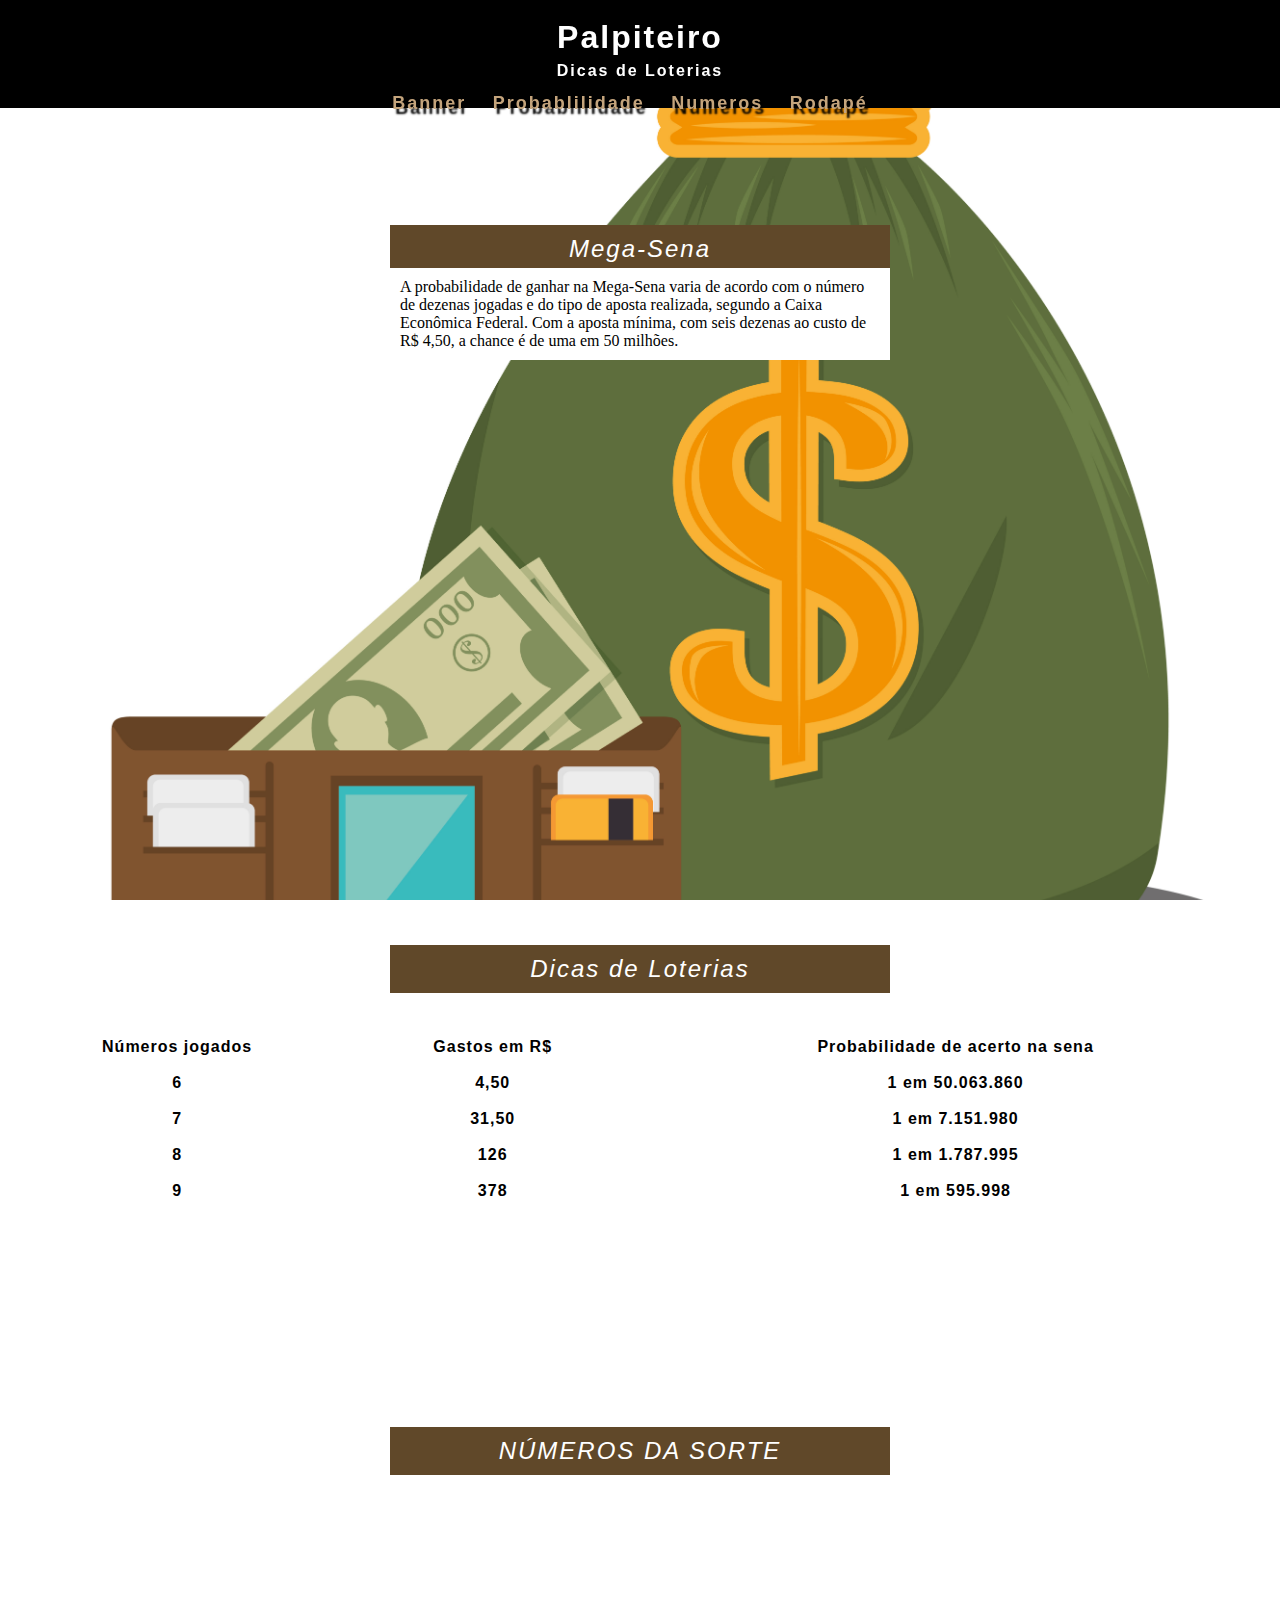
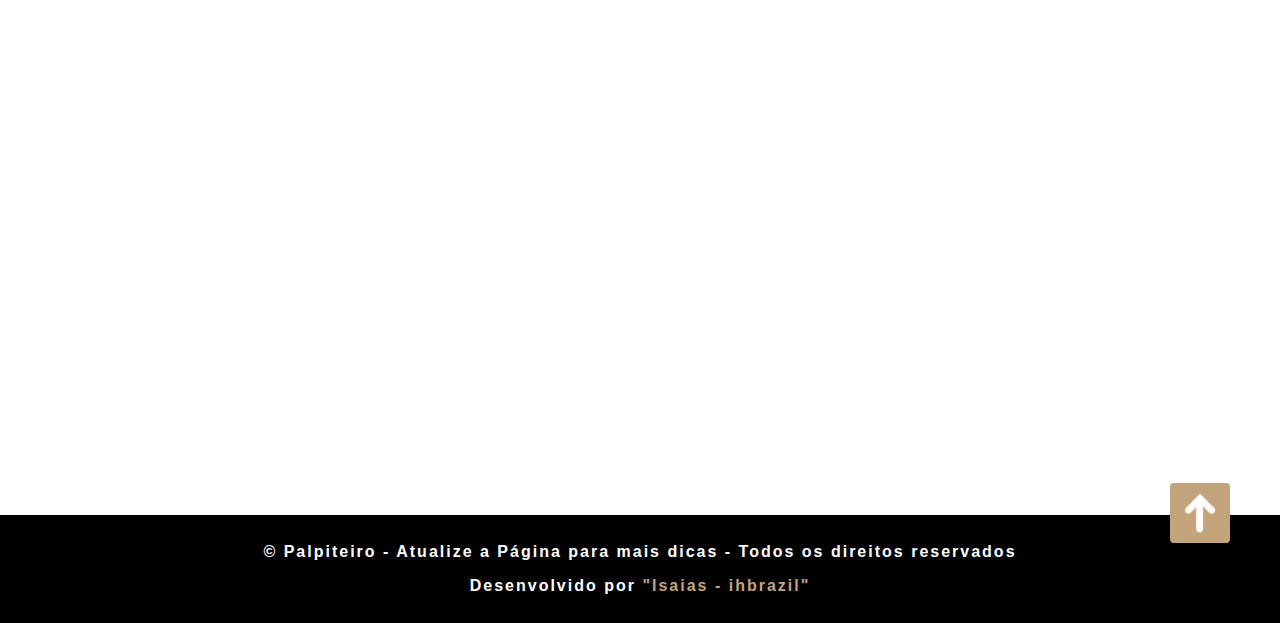
==== index.html @ 0f7652cf "Atualizar IE" ====
<!DOCTYPE html>
<html lang="pt-br">
<head>
    <meta charset="UTF-8"/>
    <meta http-equiv="X-UA-Compatible" content="IE=edge" />
    <meta name="viewport" content="width=device-width, initial-scale=1.0" />
    <title>Palpiteiro</title>
    <link rel="stylesheet" type="text/css" href="css/estilo.css"/>
    
    <script>
        //alert("Olá, seja bem vindo ao Palpiteiro!");

        function palpite ()
        {
            do {
                var numero_sorteado = Math.floor(Math.random() * 61);
            } while ((numero_sorteado === 0) || (numero_sorteado > 60)); 
            return (numero_sorteado);
        }
    </script>
</head>

<body>
    <div class="topo"> <!-- Rodapé da página -->
        <h1>Palpiteiro</h1>
        <p><span>Dicas de Loterias</span></p>
        <div>
            <a href="#banner">Banner</a>
            <a href="#probabilidade">Probablilidade</a>
            <a href="#numeros">Numeros</a>
            <a href="#rodape">Rodapé</a>
            </div>
        </div>  
    </div>
    <div id="banner" class="container-parallax1">
       <h1>Mega-Sena</h1>
       <p class="container-mega-sena container-mega-sena p">A probabilidade de ganhar na Mega-Sena varia de acordo com o número de dezenas jogadas e do tipo de aposta realizada, segundo a Caixa Econômica Federal. Com a aposta mínima, com seis dezenas ao custo de R$ 4,50, a chance é de uma em 50 milhões.<p>
    </div>

    <div id="probabilidade" class="container-parallax2">
        <h3>Dicas de Loterias</h3>
        <table class="container-texto tabela">
            <thead>
                <tr>
                    <th>Números jogados</th>
                    <th>Gastos em R$</th>
                    <th>Probabilidade de acerto na sena</th>
                </tr>
            </thead>
            <tbody>
                <tr>
                    <td>6</td>
                    <td>4,50</td>
                    <td>1 em 50.063.860</td>
                </tr>
                <tr>
                    <td>7</td>
                    <td>31,50</td>
                    <td>1 em 7.151.980</td>
                </tr>
                <tr>
                    <td>8</td>
                    <td>126</td>
                    <td>1 em 1.787.995</td>
                </tr>
                <tr>
                    <td>9</td>
                    <td>378</td>
                    <td>1 em 595.998</td>
                </tr>
            </tbody>
        </table>
    </div>

       
    <div id="numeros" class="container-parallax3"> <!-- Seção Números - Lista da página -->
    <h2>NÚMEROS DA SORTE</h2>
    <div>
      <ul class="lista-numeros">
        <li>
            <h3>Número 1:</h3>
            <div></div>
            <span class="texto-branco">
                <script>
                   document.write (palpite());
                </script>
            </span>
        </li>
        <li>
            <h3>Número 2:</h3>
            <div></div>
            <span class="texto-branco">
                <script>
                    document.write (palpite());
                </script>
            </span>
        </li>
        <li>
            <h3>Número 3:</h3>
            <div></div>
            <span class="texto-branco">
                <script>
                    document.write (palpite());
                </script>
            </span>
        </li>
        <li>
            <h3>Número 4:</h3>
            <div></div>
            <span class="texto-branco">
                <script>
                    document.write (palpite());
                </script>
            </span>
        </li>
        <li>
            <h3>Número 5:</h3>
            <div></div>
                <span class="texto-branco">
                <script>
                    document.write (palpite());
                </script>
            </span>
        </li>
        <li>
            <h3>Número 6:</h3>
            <div></div>
            <span class="texto-branco">
                <script>
                    document.write (palpite());
                </script>
            </span>
        </li>
        <li>
            <h3>Número 7:</h3>
            <div></div>
            <span class="texto-branco">
                <script>
                    document.write (palpite());
                </script>
            </span>
        </li>
        <li>
            <h3>Número 8:</h3>
            <div></div>
            <span class="texto-branco">
                <script>
                    document.write (palpite());
                </script>
            </span>
        </li>
        <li>
            <h3>Número 9:</h3>
            <div></div>
            <span class="texto-branco">
                <script>
                    document.write (palpite());
                </script>
            </span>
        </li>
      </ul>
    </div>
  </div>

      
  
  <div id="rodape" class="container-rodape"> <!-- Rodapé da página -->
    <p>&copy; Palpiteiro - Atualize a Página para mais dicas - Todos os direitos reservados</p>
    <p>Desenvolvido por <span>"Isaias - ihbrazil"</span></p>
    <a href="#banner"></a>
  </div>    
</body>
</html>
---- css/estilo.css ----
/* Efeitos Globais */
 * {
    margin: 0;
    padding: 0;
    box-sizing: border-box;
}

.container-parallax1,
.container-parallax2,
.container-parallax3 {
    position: relative;
    background-position: center;
    background-size: cover;
    background-attachment: fixed;
}

/* Topo da página */
.topo {
    width: 100%;
    position: fixed;
   /* background-color: #604829;*/
    z-index: 1;

    padding: 20px 0;
    line-height: 34px;
    letter-spacing: 2px;
    font-weight: 600;
    font-family: "Lato", sans-serif;
    text-align: center;
    background-color: #000000;
    color: #fff;
}

.topo div {
    position: absolute;
    top: 80%;
    left: 50px;
    right: 50px;
}

.topo div a {
    margin-right: 20px;
    font-size: 18px;
    font-family: "Oswald", sans-serif;
    font-weight: 700;
    text-decoration: none;
    text-shadow: 3px 5px 2px #000000;
    letter-spacing: 2px;
    color: #c4a47c;
}

/* Container Parallax
/* Container Parallax 1 */
.container-parallax1 {
    background-image: url("../assets/Saco_de_Dinheiro.jpg");
    height: 100vh;
}

/* Container Parallax 2 */
.container-parallax2 {
    background-image: url("../assets/bolas-de-loteria.webp");
    height: 50vh;
}

/* Container Parallax 3 */
.container-parallax3 {
    height: 85vh;
    background-image: url("../assets/fundo-de-trevos.jpg");
}


.container-parallax1 h1,
.container-parallax2 h3,
.container-parallax3 h2 {
    width: 500px;
    padding: 10px;

    position: relative;
    top: 45%;
    right: 0;
    left: 0;
    margin: auto;

    font-size: 24px;
    font-weight: 400;
    font-style: italic;
    font-family: "Fraunces", sans-serif;
    text-align: center;

    letter-spacing: 2px;
    background-color: #604829;
    color: #fff;
}

.container-parallax1 h1 {
    top: 25%;
} 

.container-parallax2 h3,
.container-parallax3 h2 {
    top: 10%;
}

.container-mega-sena {
    width: 500px;
    padding: 10px;
    position: absolute;
    bottom: 60%;
    right: 0;
    left: 0;
    margin: auto;
    background-color: #fff;
}

.container-mega-sena p {
    color: #fff;
    font-family: "Oswald", sans-serif;
    line-height: 36px;
    text-shadow: 0px 6px 8px #000000;
    text-align: center;
}

/* Efeitos aplicados a classe container-texto */

.container-texto {
    top: 60%;
    padding: 80px 0px;
    font-size: 16px;
    font-weight: 400;
    line-height: 34px;
    letter-spacing: 1px;
    text-align: center;
    color: #666;
}

.lista-numeros { /* tag <ul> */
    max-width: 768px;
    position: absolute;
    margin: 0 auto;
    bottom: 40%;
    right: 0;
    left: 0;
    font-family: "Oswald", sans-serif;
    list-style: none;
}

.lista-numeros li { /* tag <li> */
    position: relative;
}

.lista-numeros li h3 { /* subtitulo = <h3> */
    margin-bottom: 5px;
    color: #fff;
}

.lista-numeros li div { /* tarja = <div> */
    width: 70%;
    height: 1px;
    position: absolute;
    margin: 0 auto;
    top: 50%;
    right: 0;
    left: 0;
    background-color: #fff;
}

.lista-numeros li p,
.texto-branco { /* paragrafo + span*/
    position: absolute;
    top: 0;
    right: 80px;
    font-weight: 700;
    font-family: "Oswald", sans-serif;
}

.tabela {
    width: 100%;
    font-family: "Fraunces", sans-serif;
    font-weight: bold;
    color: #000000;
}

.texto-branco {
    color: #fff;
}
/*
.lista-numeros li p {
    color: #ACACAC;
}8?

/* Rodapé */
.container-rodape {
    position: relative;
    padding: 20px 0;
    line-height: 34px;
    letter-spacing: 2px;
    font-weight: 600;
    font-family: "Lato", sans-serif;
    text-align: center;
    background-color: #000000;
    color: #fff;
}

.container-rodape span {
    color: #c4a47c;
}

.container-rodape a {
    display: inline-block;
    width: 60px;
    height: 60px;
    position: absolute;
    bottom: 80px;
    right: 50px;

    background-image: url("../assets/seta-para-cima.png");
    background-position: center;
    background-size: cover;
    background-color: #c4a47c;
    border-radius: 4px;
}
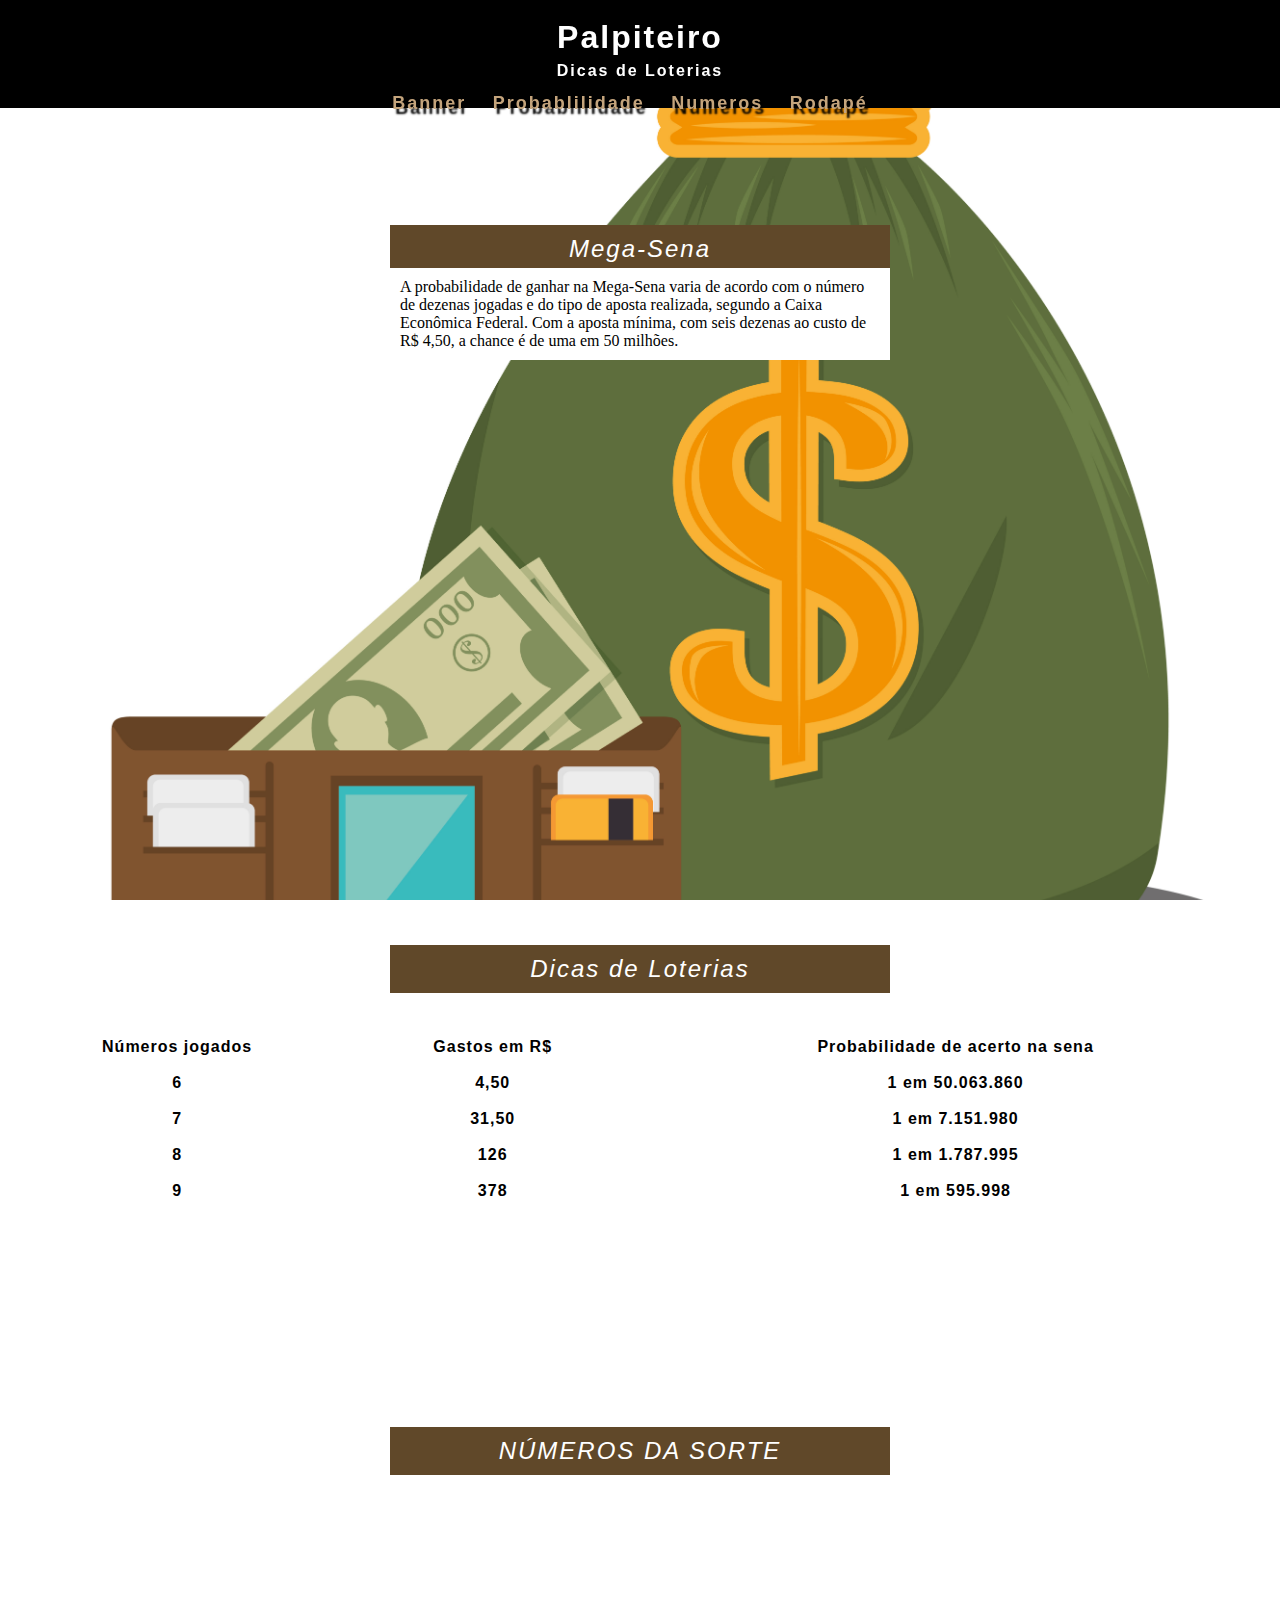
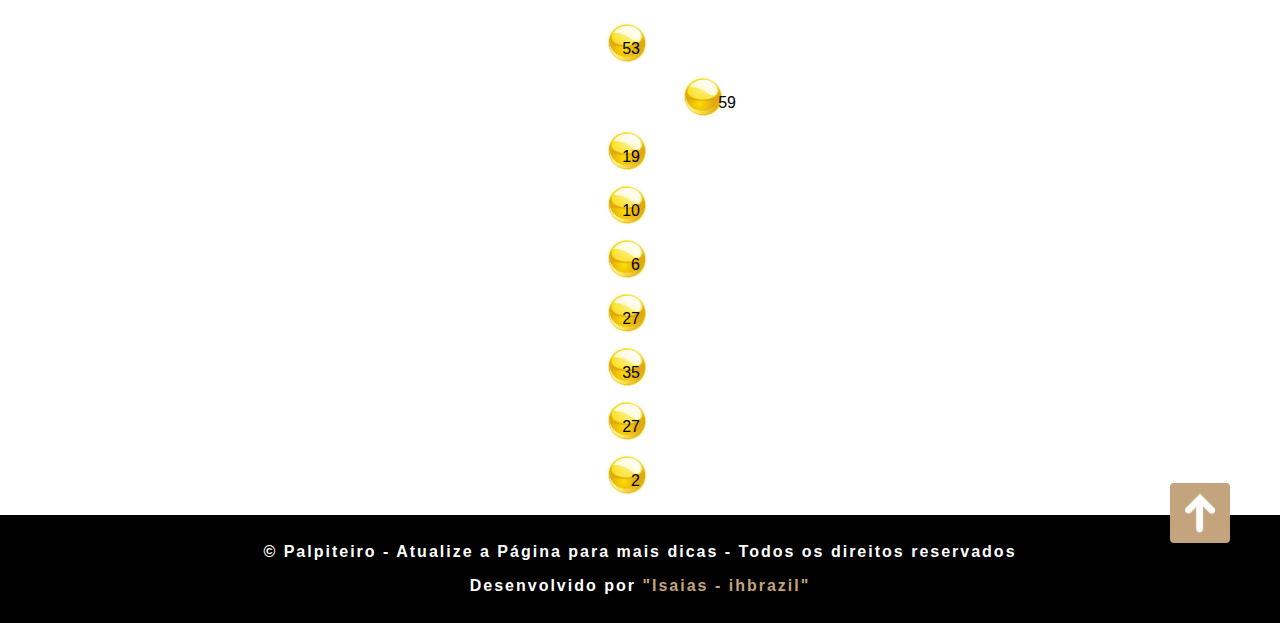
==== commit 91c6ff00: "dezenas-atualizacao" ====
--- a/index.html
+++ b/index.html
@@ -6,18 +6,6 @@
     <meta name="viewport" content="width=device-width, initial-scale=1.0" />
     <title>Palpiteiro</title>
     <link rel="stylesheet" type="text/css" href="css/estilo.css"/>
-    
-    <script>
-        //alert("Olá, seja bem vindo ao Palpiteiro!");
-
-        function palpite ()
-        {
-            do {
-                var numero_sorteado = Math.floor(Math.random() * 61);
-            } while ((numero_sorteado === 0) || (numero_sorteado > 60)); 
-            return (numero_sorteado);
-        }
-    </script>
 </head>
 
 <body>
@@ -76,83 +64,77 @@
     <div id="numeros" class="container-parallax3"> <!-- Seção Números - Lista da página -->
     <h2>NÚMEROS DA SORTE</h2>
     <div>
+        <script src="./javascript/palpiteiro.js"></script>
       <ul class="lista-numeros">
+        <img class="bola" src="./assets/images.jpeg">
         <li>
-            <h3>Número 1:</h3>
-            <div></div>
-            <span class="texto-branco">
-                <script>
-                   document.write (palpite());
-                </script>
-            </span>
-        </li>
-        <li>
-            <h3>Número 2:</h3>
-            <div></div>
-            <span class="texto-branco">
+            
+            <span class="dezenas">
                 <script>
                     document.write (palpite());
                 </script>
             </span>
         </li>
+        <img class="bola_2" src="./assets/images.jpeg">
         <li>
-            <h3>Número 3:</h3>
-            <div></div>
-            <span class="texto-branco">
+           
+            <span class="dezenas_2">
                 <script>
                     document.write (palpite());
                 </script>
             </span>
         </li>
+        <img class="bola" src="./assets/images.jpeg">
         <li>
-            <h3>Número 4:</h3>
-            <div></div>
-            <span class="texto-branco">
+            <span class="dezenas">
                 <script>
                     document.write (palpite());
                 </script>
             </span>
         </li>
+        <img class="bola" src="./assets/images.jpeg">
         <li>
-            <h3>Número 5:</h3>
-            <div></div>
-                <span class="texto-branco">
+           <span class="dezenas">
                 <script>
                     document.write (palpite());
                 </script>
             </span>
         </li>
+        <img class="bola" src="./assets/images.jpeg">
         <li>
-            <h3>Número 6:</h3>
-            <div></div>
-            <span class="texto-branco">
+            <span class="dezenas">
                 <script>
                     document.write (palpite());
                 </script>
             </span>
         </li>
+        <img class="bola" src="./assets/images.jpeg">
         <li>
-            <h3>Número 7:</h3>
-            <div></div>
-            <span class="texto-branco">
+            <span class="dezenas">
                 <script>
                     document.write (palpite());
                 </script>
             </span>
         </li>
+        <img class="bola" src="./assets/images.jpeg">
         <li>
-            <h3>Número 8:</h3>
-            <div></div>
-            <span class="texto-branco">
+            <span class="dezenas">
                 <script>
                     document.write (palpite());
                 </script>
             </span>
         </li>
+        <img class="bola" src="./assets/images.jpeg">
         <li>
-            <h3>Número 9:</h3>
-            <div></div>
-            <span class="texto-branco">
+            <span class="dezenas">
+                <script>
+                    document.write (palpite());
+                </script>
+            </span>
+        </li>
+        <img class="bola" src="./assets/images.jpeg">
+        <li>
+            <span class="dezenas">
                 <script>
                     document.write (palpite());
                 </script>
--- a/css/estilo.css
+++ b/css/estilo.css
@@ -137,7 +137,7 @@
     max-width: 768px;
     position: absolute;
     margin: 0 auto;
-    bottom: 40%;
+    bottom: 5%;
     right: 0;
     left: 0;
     font-family: "Oswald", sans-serif;
@@ -168,7 +168,6 @@
 .texto-branco { /* paragrafo + span*/
     position: absolute;
     top: 0;
-    right: 80px;
     font-weight: 700;
     font-family: "Oswald", sans-serif;
 }
@@ -180,13 +179,37 @@
     color: #000000;
 }
 
-.texto-branco {
-    color: #fff;
-}
-/*
-.lista-numeros li p {
-    color: #ACACAC;
-}8?
+.bola {
+    width: 50px;
+    height: 50px;
+    position: relative;
+    margin: 0 auto;
+    top: 3vh;
+    right: -45%;
+}
+
+.bola_2 {
+    width: 50px;
+    height: 50px;
+    position: relative;
+    margin: 0 auto;
+    top: 3vh;
+    right: -55%;
+}
+
+.dezenas {
+    position: absolute;
+    color: #000000;
+    top: -0.5vh;
+    right: 50%;
+}
+
+.dezenas_2 {
+    position: absolute;
+    color: #000000;
+    top: -0.5vh;
+    right: 32vh;
+}
 
 /* Rodapé */
 .container-rodape {
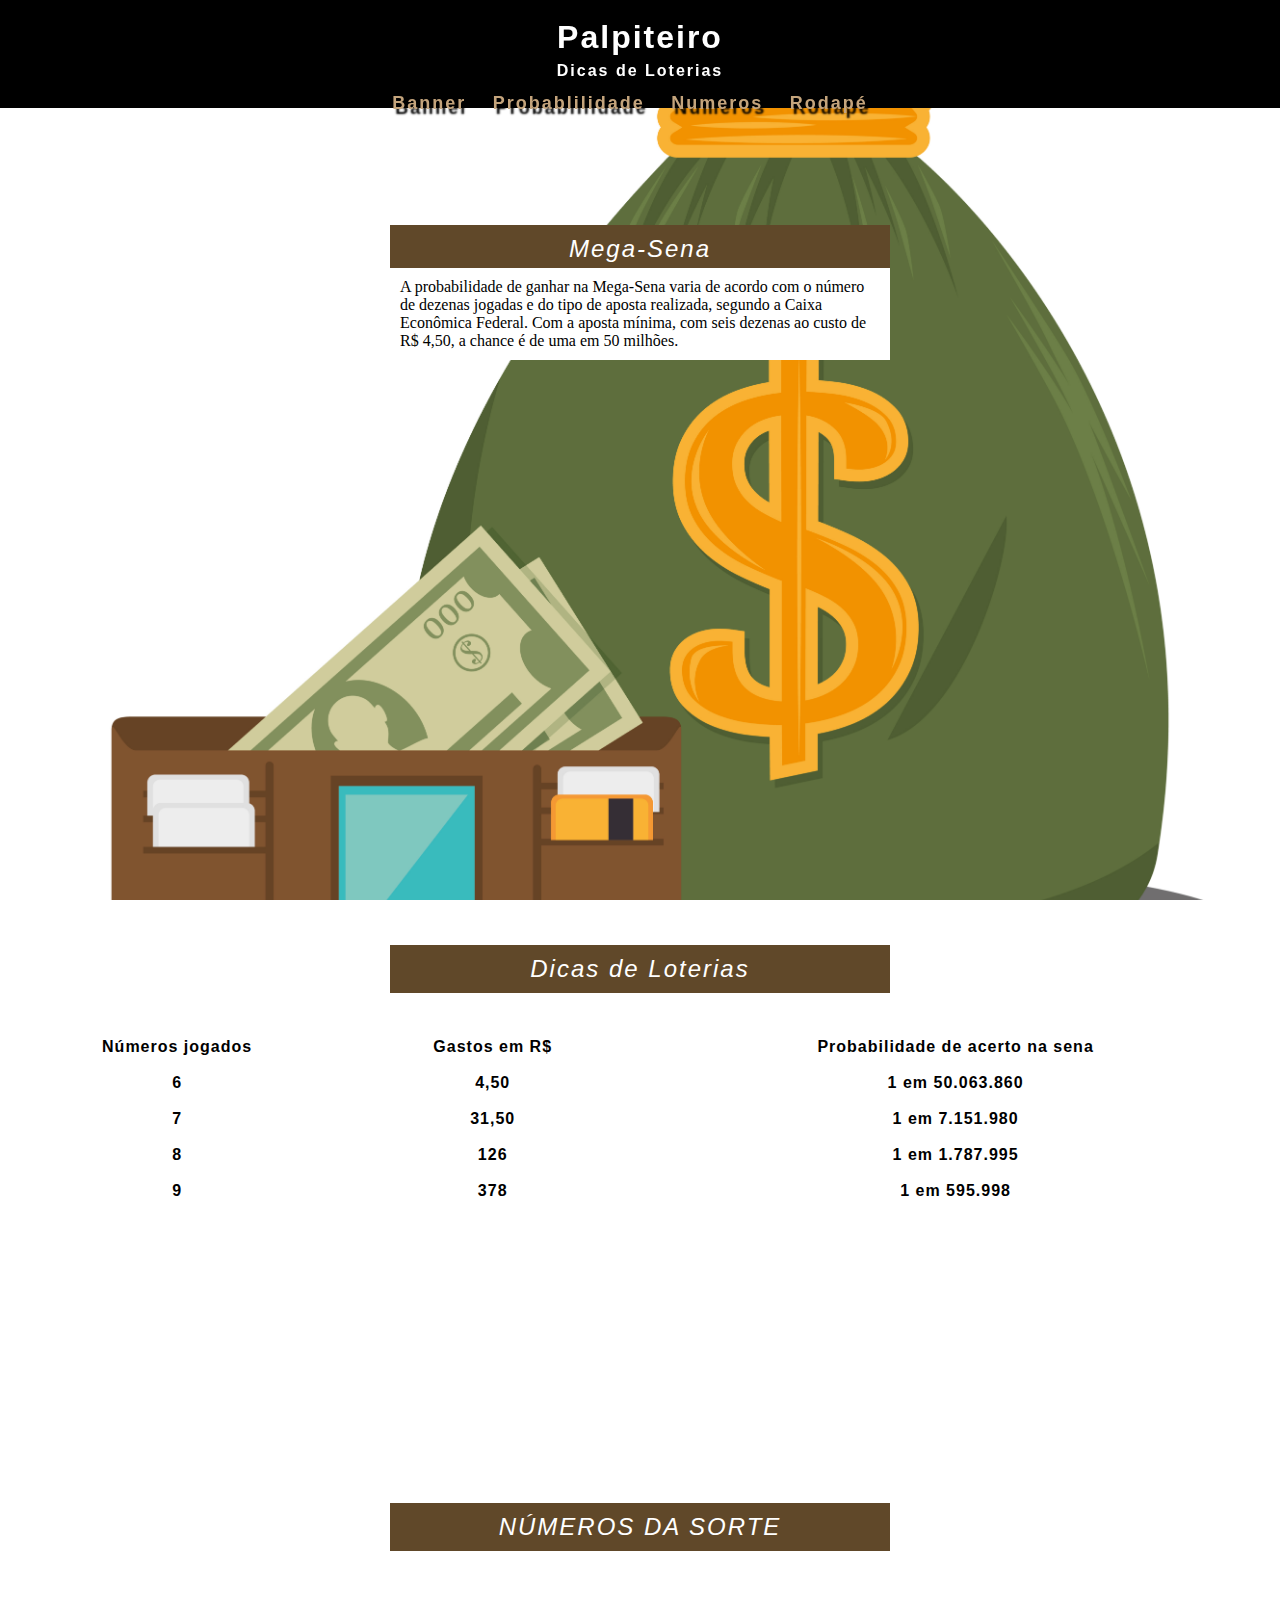
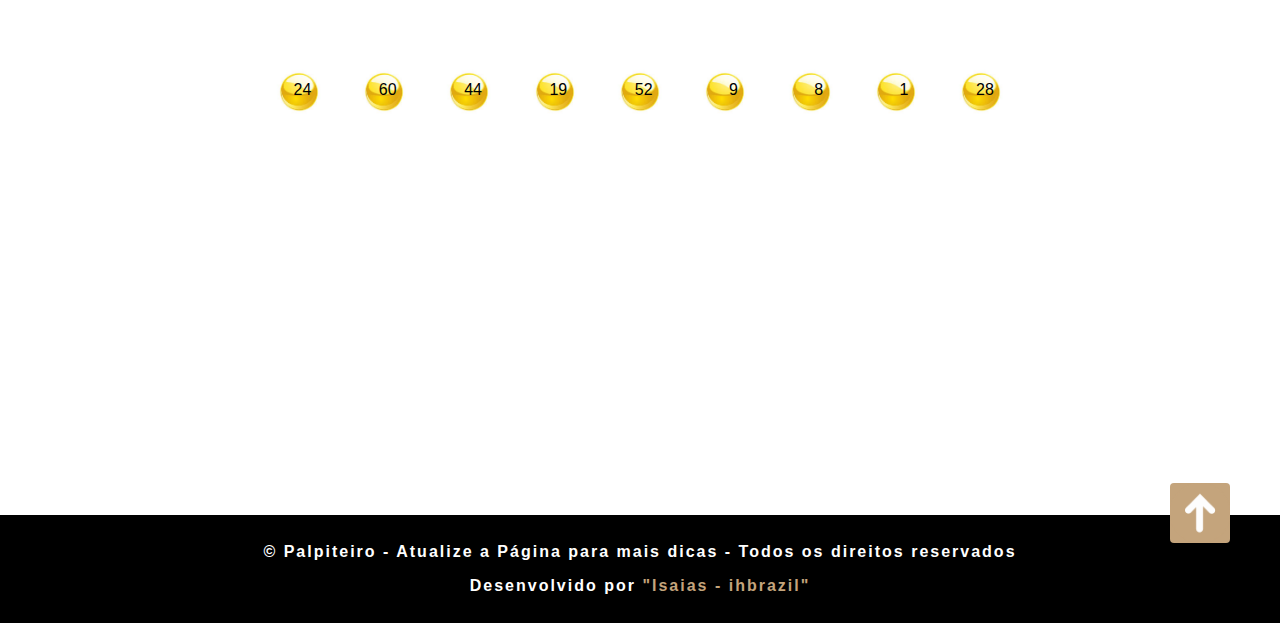
==== commit 402511e1: "display-lex-numeros" ====
--- a/index.html
+++ b/index.html
@@ -65,20 +65,18 @@
     <h2>NÚMEROS DA SORTE</h2>
     <div>
         <script src="./javascript/palpiteiro.js"></script>
-      <ul class="lista-numeros">
+        <ul class="lista-numeros">
         <img class="bola" src="./assets/images.jpeg">
         <li>
-            
             <span class="dezenas">
                 <script>
                     document.write (palpite());
                 </script>
             </span>
         </li>
-        <img class="bola_2" src="./assets/images.jpeg">
+        <img class="bola" src="./assets/images.jpeg">
         <li>
-           
-            <span class="dezenas_2">
+            <span class="dezenas">
                 <script>
                     document.write (palpite());
                 </script>
--- a/css/estilo.css
+++ b/css/estilo.css
@@ -96,8 +96,11 @@
     top: 25%;
 } 
 
-.container-parallax2 h3,
 .container-parallax3 h2 {
+    top: 20%;
+}
+
+.container-parallax2 h3 {
     top: 10%;
 }
 
@@ -142,6 +145,7 @@
     left: 0;
     font-family: "Oswald", sans-serif;
     list-style: none;
+    display: flex;
 }
 
 .lista-numeros li { /* tag <li> */
@@ -184,31 +188,15 @@
     height: 50px;
     position: relative;
     margin: 0 auto;
-    top: 3vh;
-    right: -45%;
-}
-
-.bola_2 {
-    width: 50px;
-    height: 50px;
-    position: relative;
-    margin: 0 auto;
-    top: 3vh;
-    right: -55%;
+    bottom: 40vh;
+    left: 0%;
 }
 
 .dezenas {
     position: absolute;
     color: #000000;
-    top: -0.5vh;
-    right: 50%;
-}
-
-.dezenas_2 {
-    position: absolute;
-    color: #000000;
-    top: -0.5vh;
-    right: 32vh;
+    bottom: 42vh;
+    right: 30px;
 }
 
 /* Rodapé */
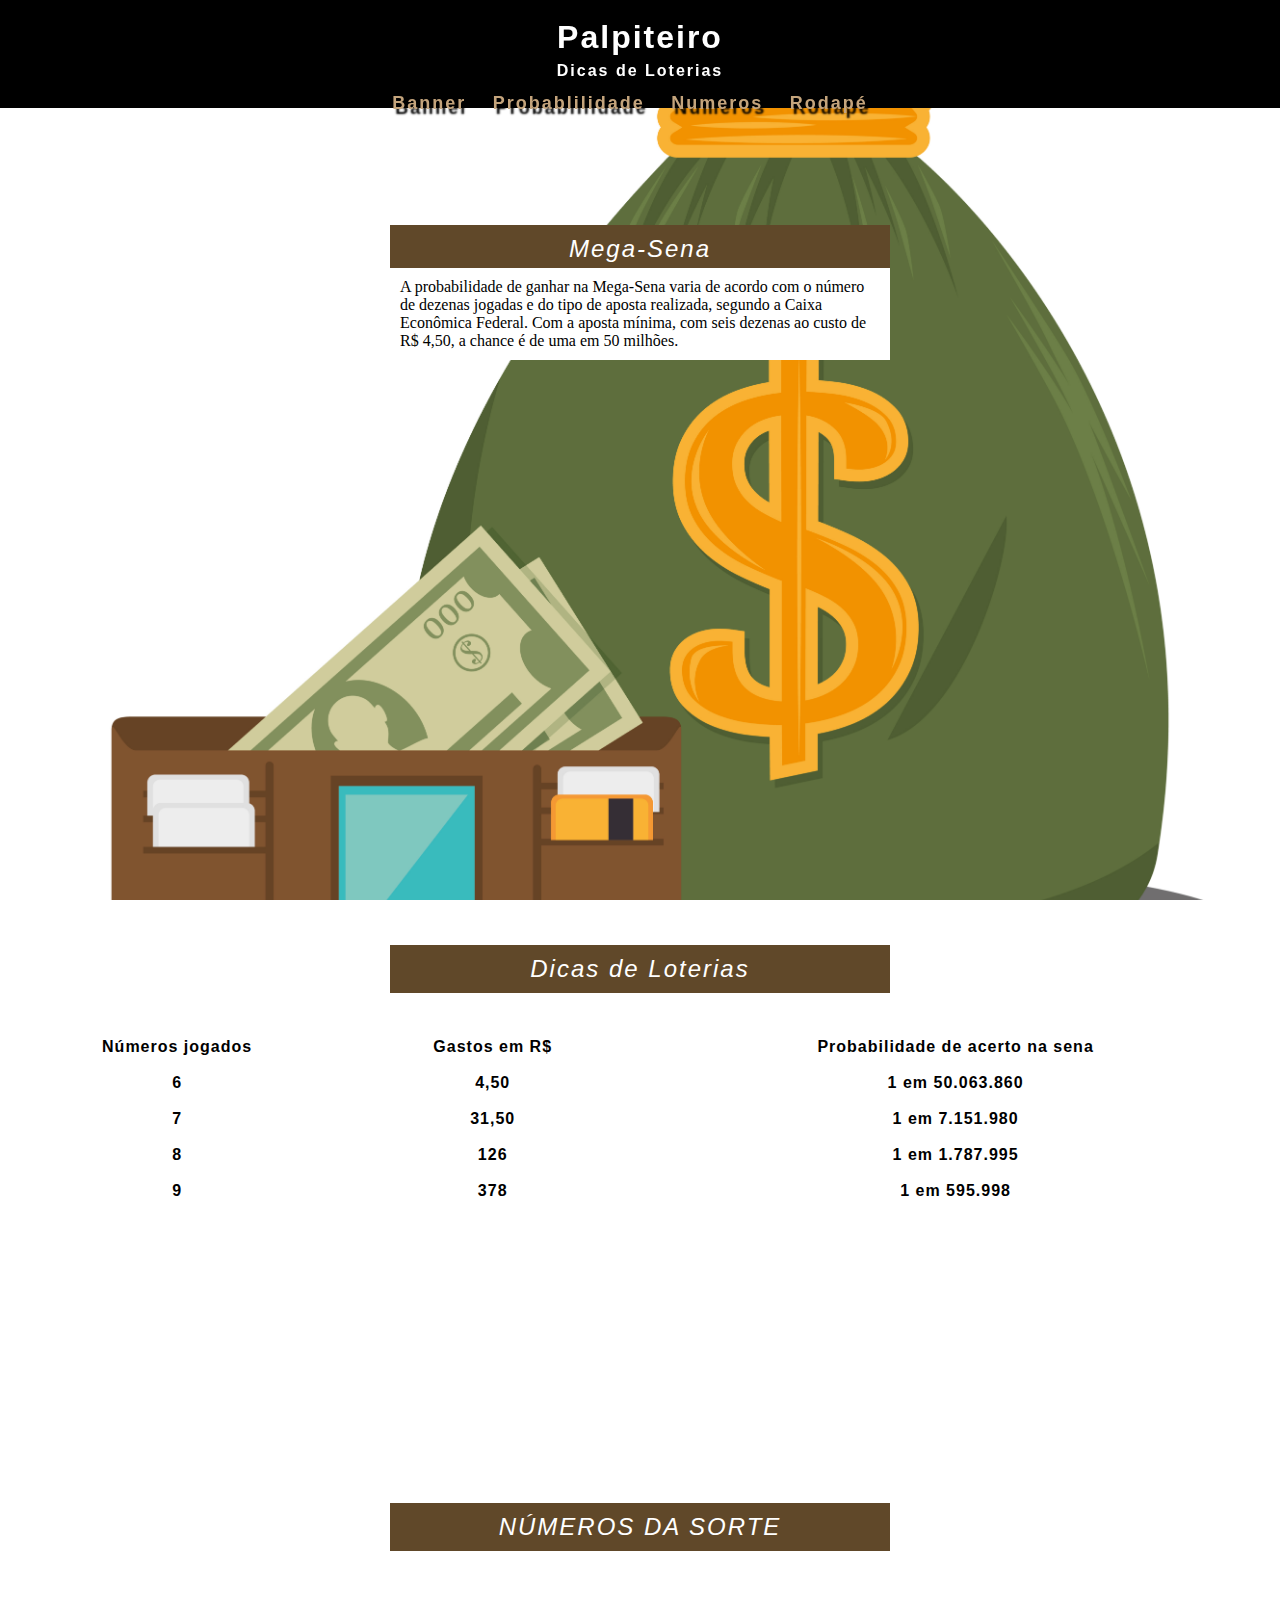
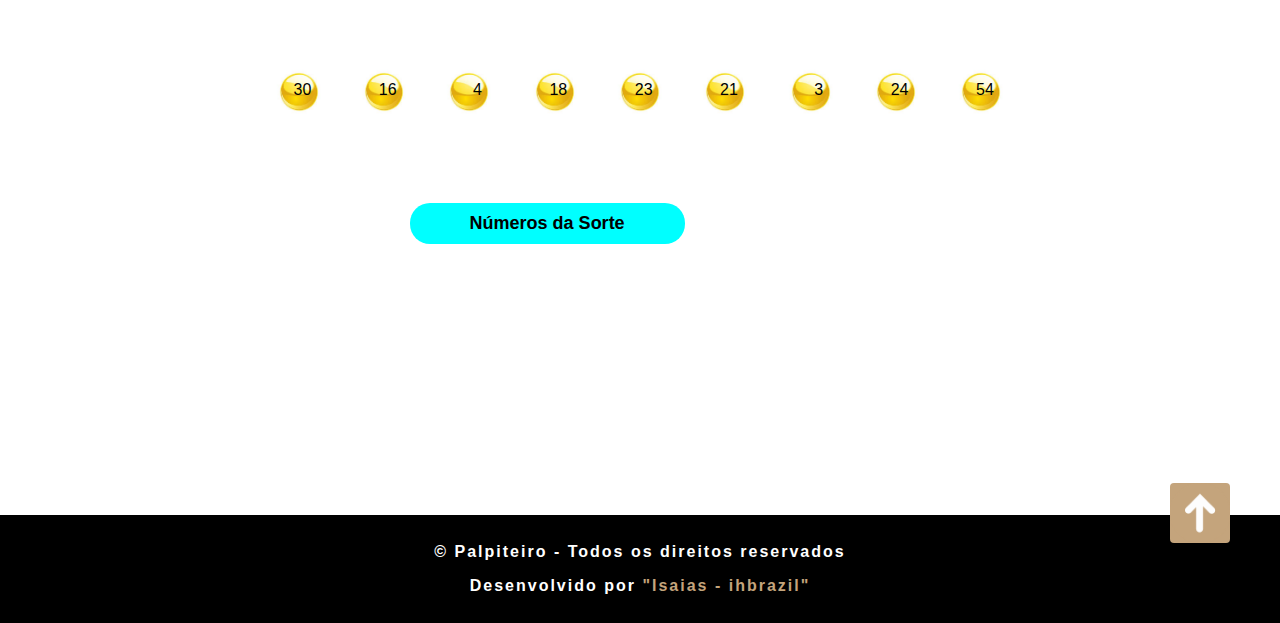
==== commit 30c80b98: "Numeros-Sorte" ====
--- a/index.html
+++ b/index.html
@@ -139,13 +139,14 @@
             </span>
         </li>
       </ul>
+      <button class="botao" type="button" onclick="atualizarPagina()">Números da Sorte</button>
     </div>
   </div>
 
       
   
   <div id="rodape" class="container-rodape"> <!-- Rodapé da página -->
-    <p>&copy; Palpiteiro - Atualize a Página para mais dicas - Todos os direitos reservados</p>
+    <p>&copy; Palpiteiro - Todos os direitos reservados</p>
     <p>Desenvolvido por <span>"Isaias - ihbrazil"</span></p>
     <a href="#banner"></a>
   </div>    
--- a/css/estilo.css
+++ b/css/estilo.css
@@ -216,6 +216,19 @@
     color: #c4a47c;
 }
 
+.botao {
+    position: relative;
+    top: 45vh;
+    right: -32%;
+    font-size: 18px;
+    font-weight: 600;
+    background-color: aqua;
+    border-radius: 20px;
+    border: 0;
+    padding: 10px 60px;
+    cursor: pointer;
+}
+
 .container-rodape a {
     display: inline-block;
     width: 60px;
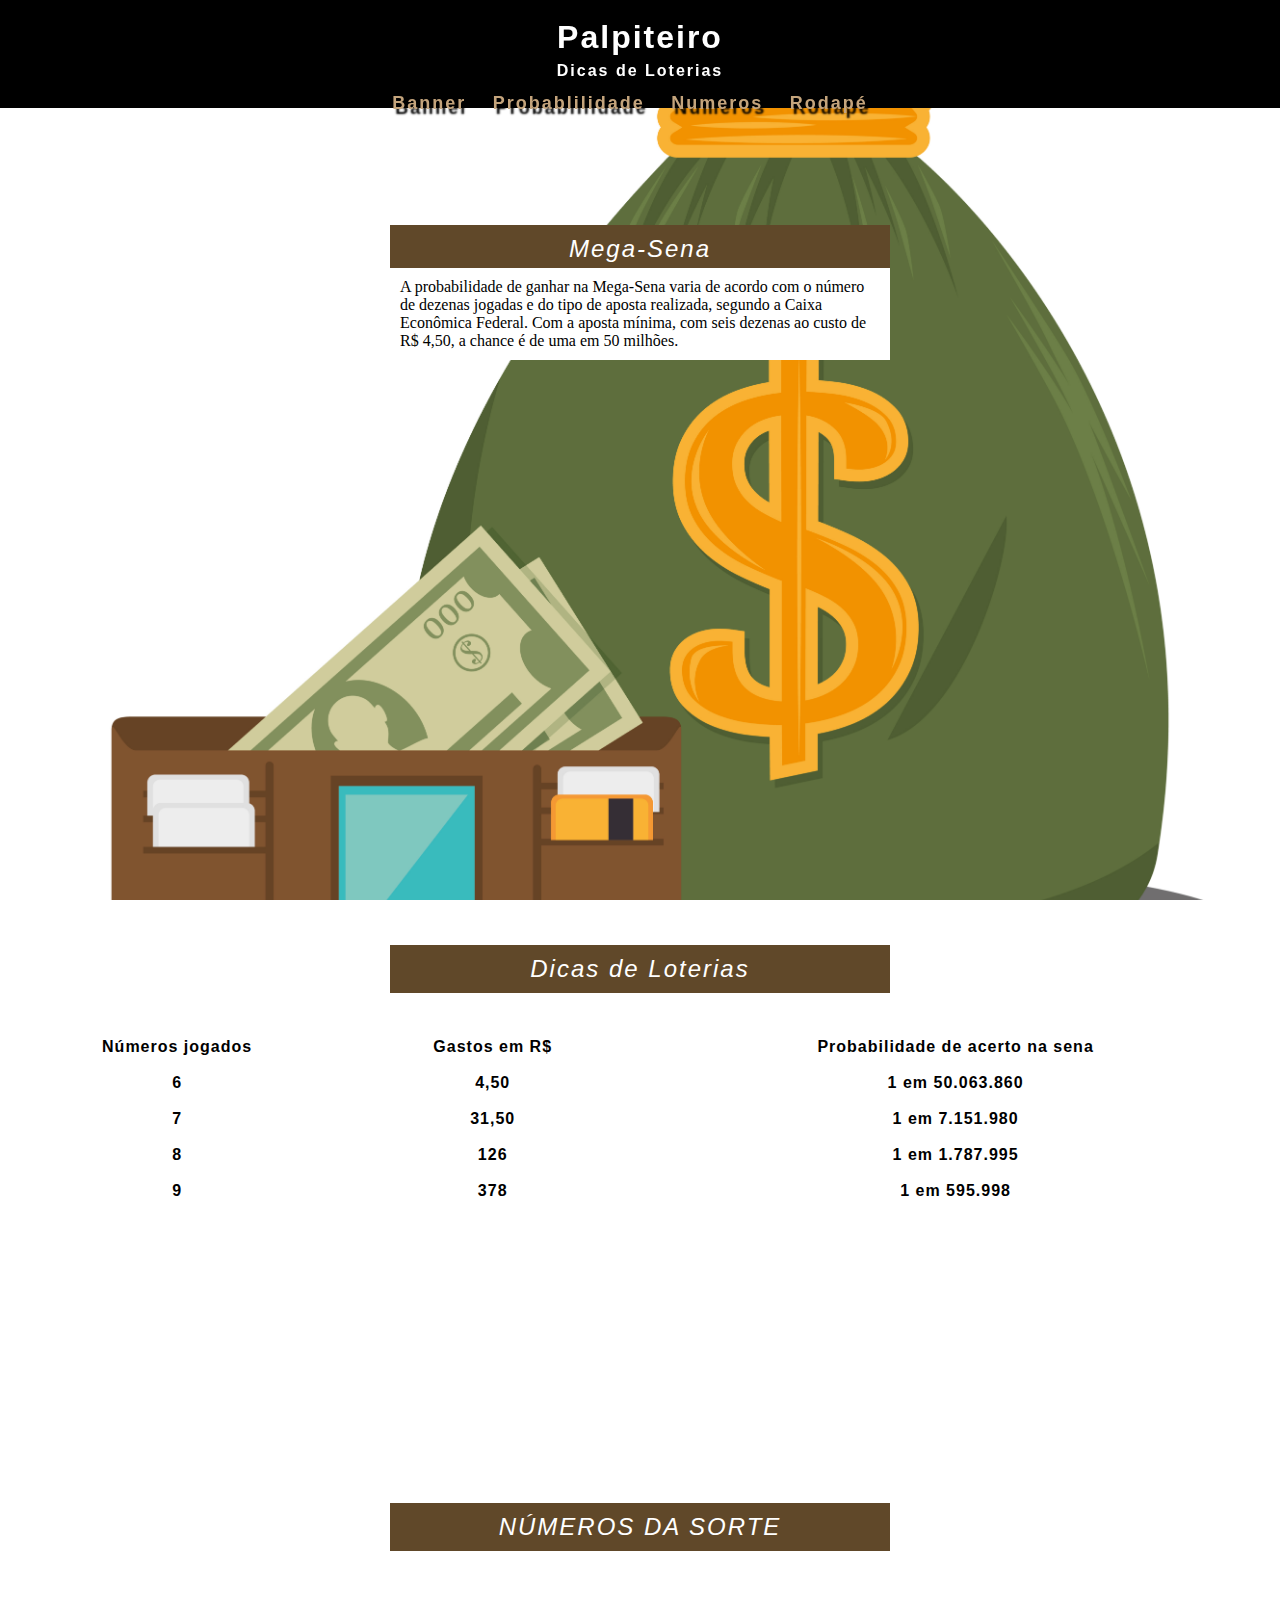
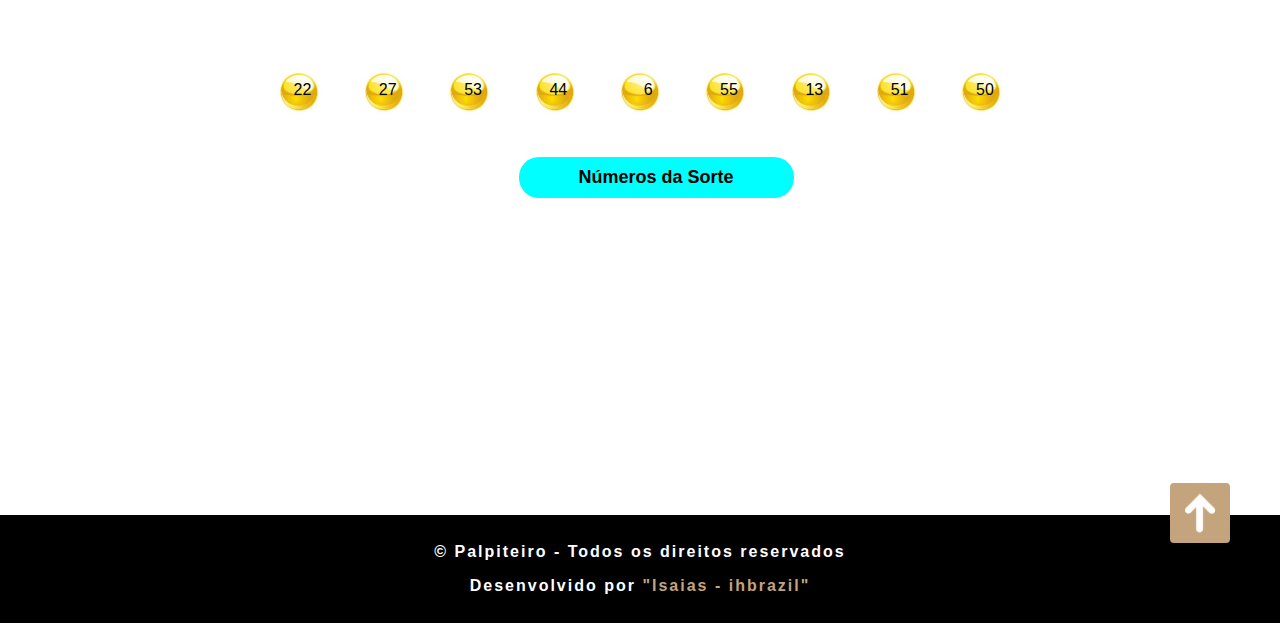
==== commit 81b3c9c7: "Posicao-botao" ====
--- a/index.html
+++ b/index.html
@@ -66,6 +66,9 @@
     <div>
         <script src="./javascript/palpiteiro.js"></script>
         <ul class="lista-numeros">
+            <div class="novasdicas">
+                <button class="botao" type="button" onclick="atualizarPagina()">Números da Sorte</button>
+         </div>
         <img class="bola" src="./assets/images.jpeg">
         <li>
             <span class="dezenas">
@@ -139,7 +142,7 @@
             </span>
         </li>
       </ul>
-      <button class="botao" type="button" onclick="atualizarPagina()">Números da Sorte</button>
+
     </div>
   </div>
 
--- a/css/estilo.css
+++ b/css/estilo.css
@@ -216,10 +216,15 @@
     color: #c4a47c;
 }
 
+.novasdicas {
+    position: absolute;
+    width: 100%;
+}
+
 .botao {
-    position: relative;
-    top: 45vh;
-    right: -32%;
+    position: absolute;
+    top: -30vh;
+    right: 30%;
     font-size: 18px;
     font-weight: 600;
     background-color: aqua;
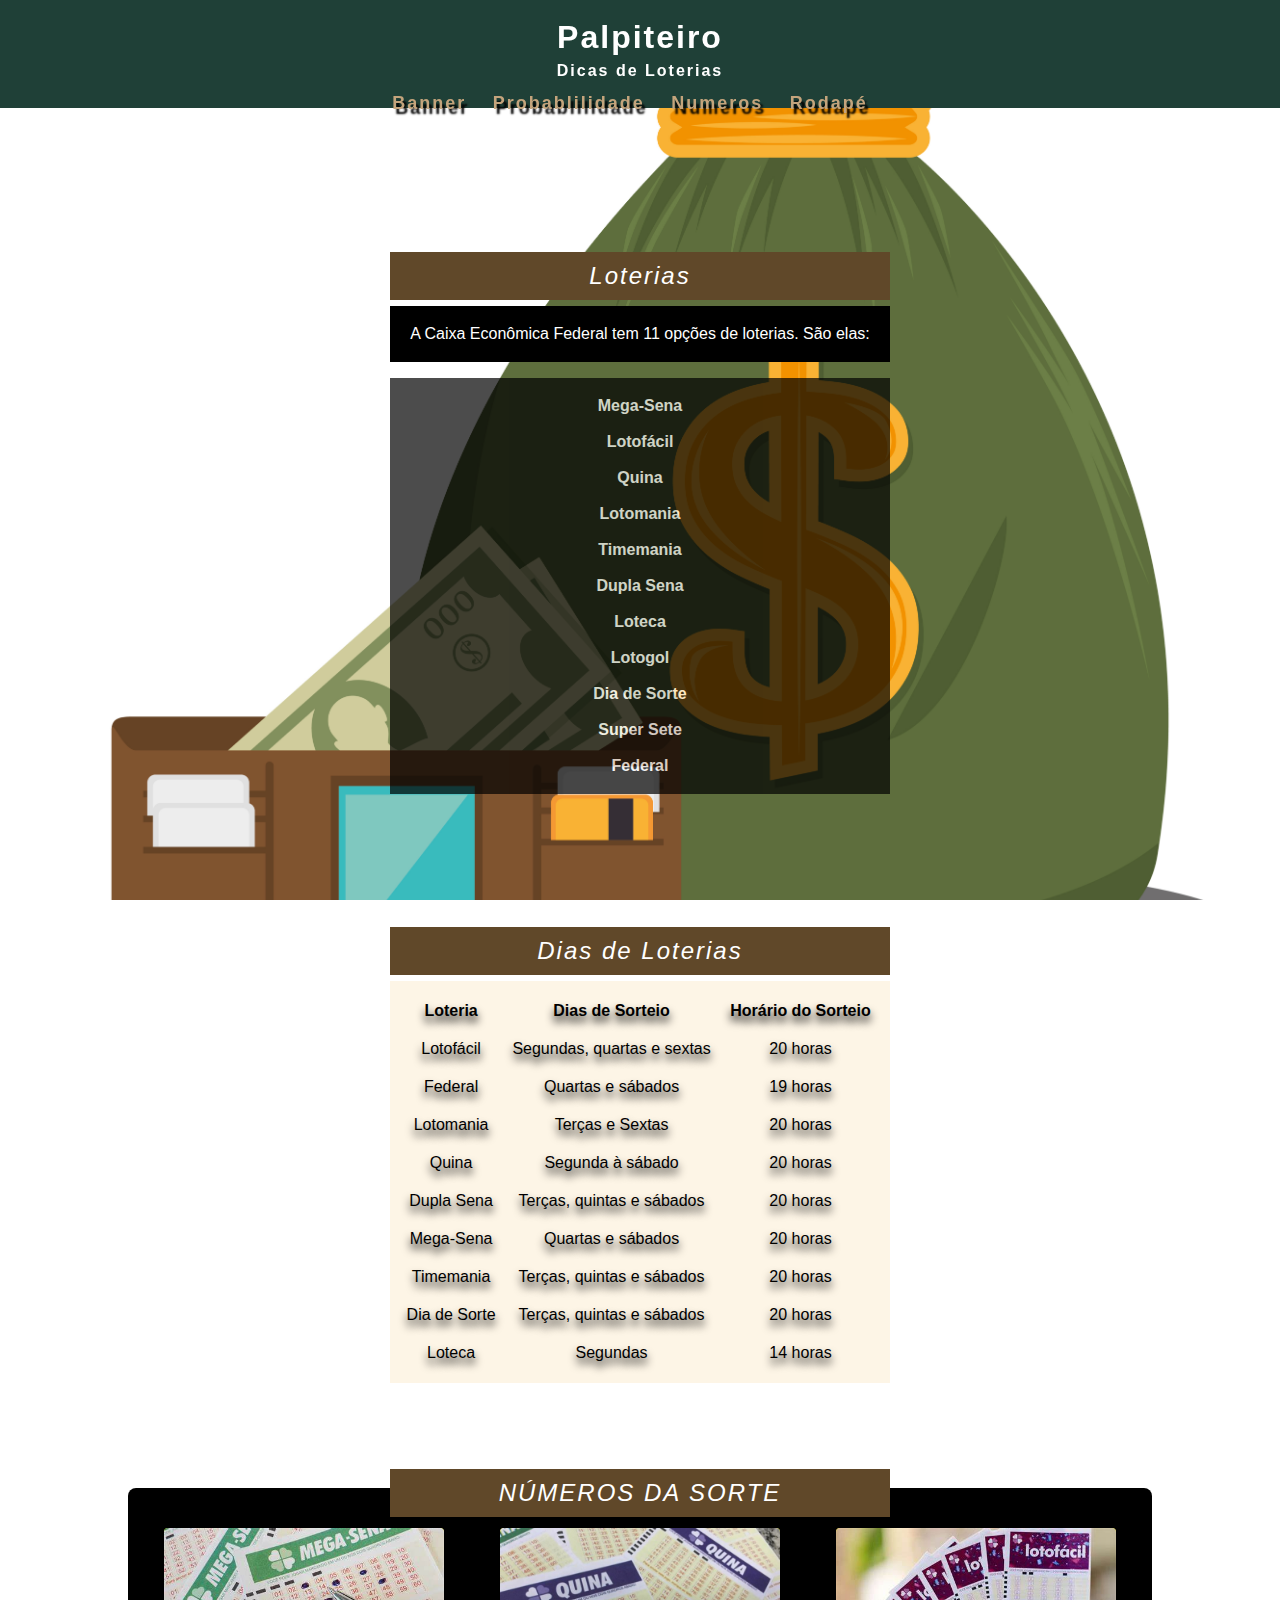
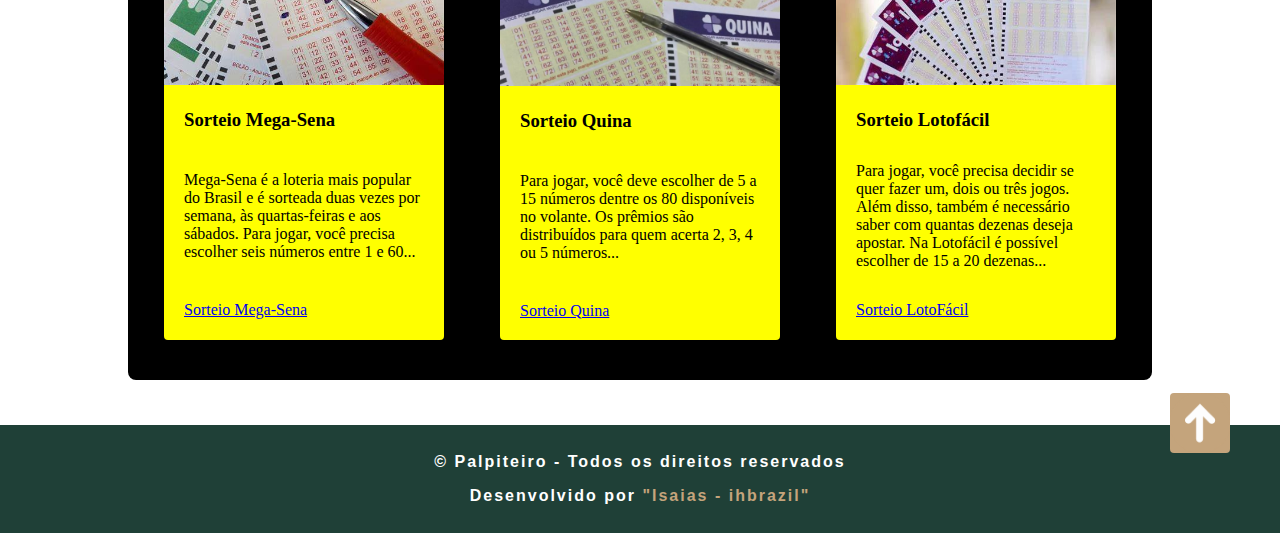
==== commit 9a15461d: "atualizacao-flex" ====
--- a/index.html
+++ b/index.html
@@ -20,133 +20,124 @@
             </div>
         </div>  
     </div>
+    
     <div id="banner" class="container-parallax1">
-       <h1>Mega-Sena</h1>
-       <p class="container-mega-sena container-mega-sena p">A probabilidade de ganhar na Mega-Sena varia de acordo com o número de dezenas jogadas e do tipo de aposta realizada, segundo a Caixa Econômica Federal. Com a aposta mínima, com seis dezenas ao custo de R$ 4,50, a chance é de uma em 50 milhões.<p>
+       <h1>Loterias</h1>
+       <p>A Caixa Econômica Federal tem 11 opções de loterias. São elas:</p>
+       <ul> 
+          <li>Mega-Sena</li>
+          <li>Lotofácil</li>
+          <li>Quina</li>
+          <li>Lotomania</li>
+          <li>Timemania</li>
+          <li>Dupla Sena</li>
+          <li>Loteca</li>
+          <li>Lotogol</li>
+          <li>Dia de Sorte</li>
+          <li>Super Sete</li>
+          <li>Federal</li>
+      </ul>
     </div>
 
     <div id="probabilidade" class="container-parallax2">
-        <h3>Dicas de Loterias</h3>
-        <table class="container-texto tabela">
-            <thead>
-                <tr>
-                    <th>Números jogados</th>
-                    <th>Gastos em R$</th>
-                    <th>Probabilidade de acerto na sena</th>
-                </tr>
-            </thead>
-            <tbody>
-                <tr>
-                    <td>6</td>
-                    <td>4,50</td>
-                    <td>1 em 50.063.860</td>
-                </tr>
-                <tr>
-                    <td>7</td>
-                    <td>31,50</td>
-                    <td>1 em 7.151.980</td>
-                </tr>
-                <tr>
-                    <td>8</td>
-                    <td>126</td>
-                    <td>1 em 1.787.995</td>
-                </tr>
-                <tr>
-                    <td>9</td>
-                    <td>378</td>
-                    <td>1 em 595.998</td>
-                </tr>
-            </tbody>
-        </table>
+        <h3>Dias de Loterias</h3>
+        <table>   
+          <tr>
+              <th>Loteria</th>
+              <th>Dias de Sorteio</th>
+              <th>Horário do Sorteio</th>
+          </tr>
+          <tr>
+              <td>Lotofácil</td>
+              <td>Segundas, quartas e sextas</td>
+              <td>20 horas</td>
+          </tr>
+          <tr>
+              <td>Federal</td>
+              <td>Quartas e sábados</td>
+              <td>19 horas</td>
+          </tr>
+          <tr>
+              <td>Lotomania</td>
+              <td>Terças e Sextas</td>
+              <td>20 horas</td>
+          </tr>
+          <tr>
+              <td>Quina</td>
+              <td>Segunda à sábado</td>
+              <td>20 horas</td>
+          </tr>
+          <tr>
+              <td>Dupla Sena</td>
+              <td>Terças, quintas e sábados</td>
+              <td>20 horas</td>
+          </tr>
+          <tr>
+              <td>Mega-Sena</td>
+              <td>Quartas e sábados</td>
+              <td>20 horas</td>
+          </tr>
+          <tr>
+              <td>Timemania</td>
+              <td>Terças, quintas e sábados</td>
+              <td>20 horas</td>
+          </tr>
+          <tr>
+              <td>Dia de Sorte</td>
+              <td>Terças, quintas e sábados</td>
+              <td>20 horas</td>
+          </tr>
+          <tr>
+              <td>Loteca</td>
+              <td>Segundas</td>
+              <td>14 horas</td>
+          </tr>
+  </table>
     </div>
+    
+    <div id="numeros" class="container-parallax3"> <!-- Seção Números - Lista da página -->
 
-       
-    <div id="numeros" class="container-parallax3"> <!-- Seção Números - Lista da página -->
     <h2>NÚMEROS DA SORTE</h2>
-    <div>
-        <script src="./javascript/palpiteiro.js"></script>
-        <ul class="lista-numeros">
-            <div class="novasdicas">
-                <button class="botao" type="button" onclick="atualizarPagina()">Números da Sorte</button>
-         </div>
-        <img class="bola" src="./assets/images.jpeg">
-        <li>
-            <span class="dezenas">
-                <script>
-                    document.write (palpite());
-                </script>
-            </span>
-        </li>
-        <img class="bola" src="./assets/images.jpeg">
-        <li>
-            <span class="dezenas">
-                <script>
-                    document.write (palpite());
-                </script>
-            </span>
-        </li>
-        <img class="bola" src="./assets/images.jpeg">
-        <li>
-            <span class="dezenas">
-                <script>
-                    document.write (palpite());
-                </script>
-            </span>
-        </li>
-        <img class="bola" src="./assets/images.jpeg">
-        <li>
-           <span class="dezenas">
-                <script>
-                    document.write (palpite());
-                </script>
-            </span>
-        </li>
-        <img class="bola" src="./assets/images.jpeg">
-        <li>
-            <span class="dezenas">
-                <script>
-                    document.write (palpite());
-                </script>
-            </span>
-        </li>
-        <img class="bola" src="./assets/images.jpeg">
-        <li>
-            <span class="dezenas">
-                <script>
-                    document.write (palpite());
-                </script>
-            </span>
-        </li>
-        <img class="bola" src="./assets/images.jpeg">
-        <li>
-            <span class="dezenas">
-                <script>
-                    document.write (palpite());
-                </script>
-            </span>
-        </li>
-        <img class="bola" src="./assets/images.jpeg">
-        <li>
-            <span class="dezenas">
-                <script>
-                    document.write (palpite());
-                </script>
-            </span>
-        </li>
-        <img class="bola" src="./assets/images.jpeg">
-        <li>
-            <span class="dezenas">
-                <script>
-                    document.write (palpite());
-                </script>
-            </span>
-        </li>
-      </ul>
 
-    </div>
+    <div class="container">
+        <div class="card">
+          <div class="container-imagem">
+            <img src="assets/mega-sena.jpeg" />
+          </div>
+          <div class="container-info">
+            <h3>Sorteio Mega-Sena</h3>
+            <p>
+              Mega-Sena é a loteria mais popular do Brasil e é sorteada duas vezes por semana, às quartas-feiras e aos sábados. Para jogar, você precisa escolher seis números entre 1 e 60...
+            </p>
+            <a href="sorteio-mega-sena.html">Sorteio Mega-Sena</a>
+          </div>
+        </div>
+        <div class="card">
+          <div class="container-imagem">
+            <img src="assets/quina-bilhete-696x392.jpg" />
+          </div>
+          <div class="container-info">
+            <h3>Sorteio Quina</h3>
+            <p>
+              Para jogar, você deve escolher de 5 a 15 números dentre os 80 disponíveis no volante. Os prêmios são distribuídos para quem acerta 2, 3, 4 ou 5 números...
+            </p>
+            <a href="sorteio-quina.html">Sorteio Quina</a>
+          </div>
+        </div>
+        <div class="card">
+          <div class="container-imagem">
+            <img src="assets/lotofacil-696x392.jpeg" />
+          </div>
+          <div class="container-info">
+            <h3>Sorteio Lotofácil</h3>
+            <p>
+              Para jogar, você precisa decidir se quer fazer um, dois ou três jogos. Além disso, também é necessário saber com quantas dezenas deseja apostar. Na Lotofácil é possível escolher de 15 a 20 dezenas...
+            </p>
+            <a href="sorteio-lotofacil.html">Sorteio LotoFácil</a>
+          </div>
+        </div>
+      </div>
   </div>
-
-      
   
   <div id="rodape" class="container-rodape"> <!-- Rodapé da página -->
     <p>&copy; Palpiteiro - Todos os direitos reservados</p>
--- a/css/estilo.css
+++ b/css/estilo.css
@@ -1,4 +1,4 @@
- /* Efeitos Globais */
+/* Efeitos Globais */
  * {
     margin: 0;
     padding: 0;
@@ -18,16 +18,14 @@
 .topo {
     width: 100%;
     position: fixed;
-   /* background-color: #604829;*/
     z-index: 1;
-
     padding: 20px 0;
     line-height: 34px;
     letter-spacing: 2px;
     font-weight: 600;
     font-family: "Lato", sans-serif;
     text-align: center;
-    background-color: #000000;
+    background-color: #1f4037;
     color: #fff;
 }
 
@@ -59,15 +57,14 @@
 /* Container Parallax 2 */
 .container-parallax2 {
     background-image: url("../assets/bolas-de-loteria.webp");
-    height: 50vh;
+    height: 60vh;
 }
 
 /* Container Parallax 3 */
 .container-parallax3 {
-    height: 85vh;
+    height: 65vh;
     background-image: url("../assets/fundo-de-trevos.jpg");
 }
-
 
 .container-parallax1 h1,
 .container-parallax2 h3,
@@ -93,29 +90,26 @@
 }
 
 .container-parallax1 h1 {
-    top: 25%;
+    top: 28%;
 } 
 
+.container-parallax2 h3 {
+    top: 5%;
+}
+
 .container-parallax3 h2 {
-    top: 20%;
-}
-
-.container-parallax2 h3 {
-    top: 10%;
-}
-
-.container-mega-sena {
-    width: 500px;
-    padding: 10px;
-    position: absolute;
-    bottom: 60%;
-    right: 0;
-    left: 0;
-    margin: auto;
-    background-color: #fff;
-}
-
-.container-mega-sena p {
+    top: 5%;
+}
+
+.container-parallax1 p {
+    width: 500px;
+    padding: 10px;
+    position: absolute;
+    top: 34%;
+    right: 0;
+    left: 0;
+    margin: auto;
+    background-color: #000000;
     color: #fff;
     font-family: "Oswald", sans-serif;
     line-height: 36px;
@@ -123,81 +117,76 @@
     text-align: center;
 }
 
+.container-parallax1 ul {
+    list-style: none;
+    width: 500px;
+    padding: 10px;
+    position: absolute;
+    top: 42%;
+    right: 0;
+    left: 0;
+    margin: auto;
+    background-color: #000000;
+    color: #fff;
+    font-weight: bold;
+    font-family: "Oswald", sans-serif;
+    line-height: 36px;
+    text-shadow: 0px 6px 8px #000000;
+    text-align: center;
+    opacity: 70%;
+}
+
 /* Efeitos aplicados a classe container-texto */
 
-.container-texto {
-    top: 60%;
-    padding: 80px 0px;
-    font-size: 16px;
-    font-weight: 400;
-    line-height: 34px;
-    letter-spacing: 1px;
-    text-align: center;
-    color: #666;
-}
-
-.lista-numeros { /* tag <ul> */
-    max-width: 768px;
-    position: absolute;
+.container-parallax2 table {
+    width: 500px;
+    padding: 10px;
+    position: absolute;
+    top: 15%;
+    right: 0;
+    left: 0;
+    margin: auto;
+    background-color: oldlace;
+    color: #000000;
+    font-family: "Oswald", sans-serif;
+    line-height: 36px;
+    text-shadow: 0px 6px 8px #000000;
+    text-align: center;
+}
+
+/*FlexBox*/
+
+.container {
+    max-width: 1024px;
     margin: 0 auto;
-    bottom: 5%;
-    right: 0;
-    left: 0;
-    font-family: "Oswald", sans-serif;
-    list-style: none;
+    padding: 40px 0px;
+    background-color: #000000;
+    border-radius: 8px;
     display: flex;
-}
-
-.lista-numeros li { /* tag <li> */
-    position: relative;
-}
-
-.lista-numeros li h3 { /* subtitulo = <h3> */
-    margin-bottom: 5px;
-    color: #fff;
-}
-
-.lista-numeros li div { /* tarja = <div> */
-    width: 70%;
-    height: 1px;
-    position: absolute;
-    margin: 0 auto;
-    top: 50%;
-    right: 0;
-    left: 0;
-    background-color: #fff;
-}
-
-.lista-numeros li p,
-.texto-branco { /* paragrafo + span*/
-    position: absolute;
-    top: 0;
-    font-weight: 700;
-    font-family: "Oswald", sans-serif;
-}
-
-.tabela {
+    justify-content: space-evenly;
+    flex-wrap: wrap;
+    gap: 20px;
+}
+
+.card {
+    width: 280px;
+    background-color: yellow;
+    border-radius: 4px;
+}
+
+.container-imagem img {
     width: 100%;
-    font-family: "Fraunces", sans-serif;
-    font-weight: bold;
-    color: #000000;
-}
-
-.bola {
-    width: 50px;
-    height: 50px;
-    position: relative;
-    margin: 0 auto;
-    bottom: 40vh;
-    left: 0%;
-}
-
-.dezenas {
-    position: absolute;
-    color: #000000;
-    bottom: 42vh;
-    right: 30px;
-}
+    border-radius: 4px 4px 0px 0px;
+}
+
+.container-info {
+    padding: 20px;
+    height: 250px;
+    display: flex;
+    flex-direction: column;
+    justify-content: space-between;
+}
+/*FlexBox*/
 
 /* Rodapé */
 .container-rodape {
@@ -208,30 +197,12 @@
     font-weight: 600;
     font-family: "Lato", sans-serif;
     text-align: center;
-    background-color: #000000;
+    background-color: #1f4037;
     color: #fff;
 }
 
 .container-rodape span {
     color: #c4a47c;
-}
-
-.novasdicas {
-    position: absolute;
-    width: 100%;
-}
-
-.botao {
-    position: absolute;
-    top: -30vh;
-    right: 30%;
-    font-size: 18px;
-    font-weight: 600;
-    background-color: aqua;
-    border-radius: 20px;
-    border: 0;
-    padding: 10px 60px;
-    cursor: pointer;
 }
 
 .container-rodape a {
@@ -247,4 +218,4 @@
     background-size: cover;
     background-color: #c4a47c;
     border-radius: 4px;
-}+}
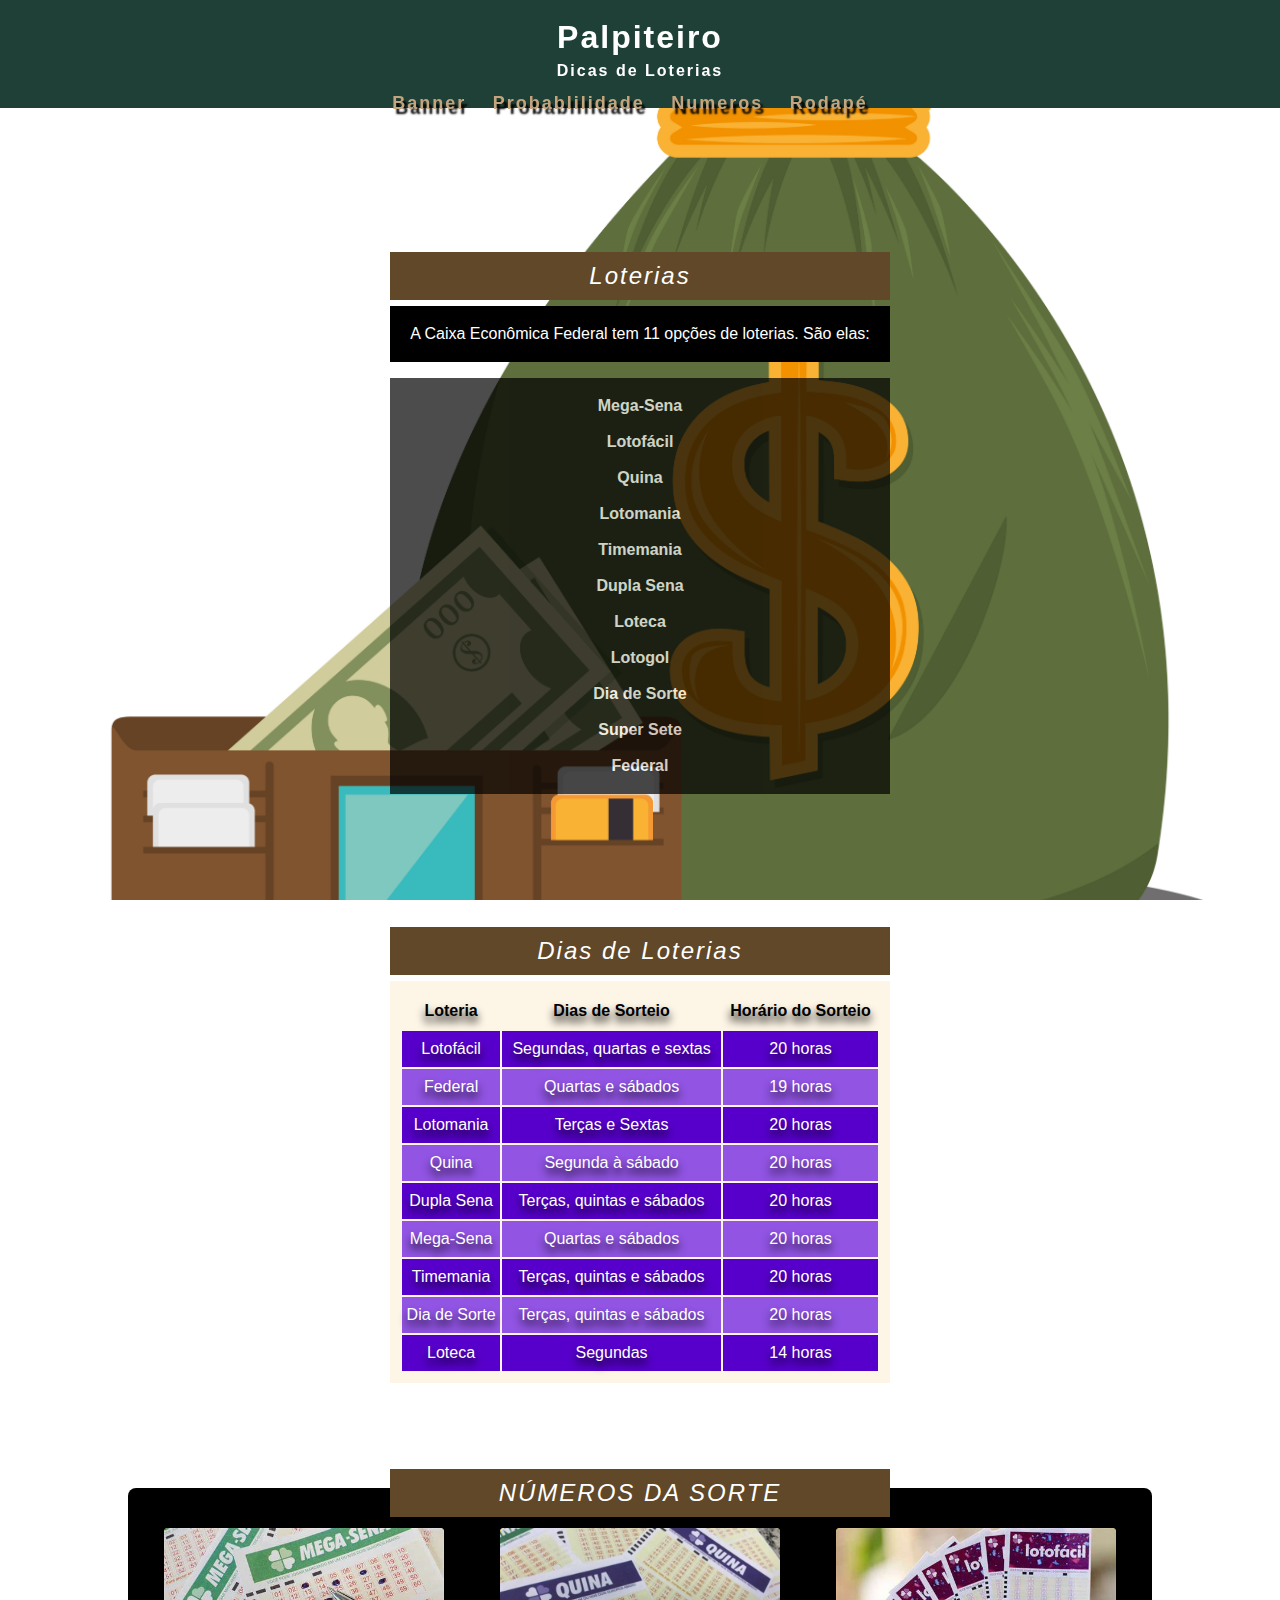
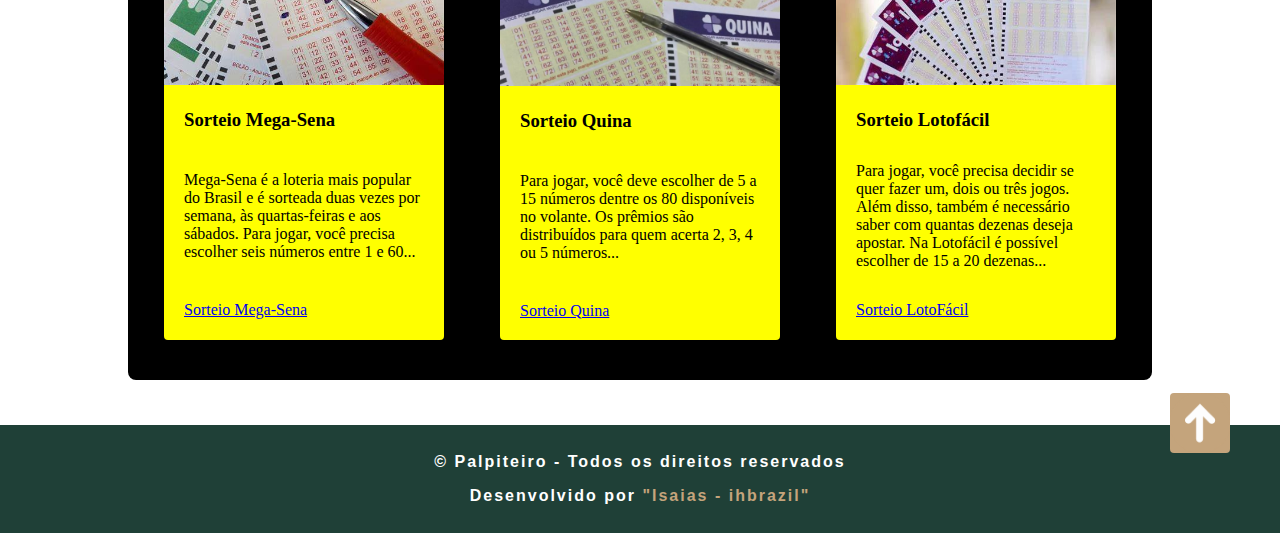
==== commit 69ab1766: "tabela-zebrada" ====
--- a/index.html
+++ b/index.html
@@ -7,142 +7,151 @@
     <title>Palpiteiro</title>
     <link rel="stylesheet" type="text/css" href="css/estilo.css"/>
 </head>
-
 <body>
-    <div class="topo"> <!-- Rodapé da página -->
-        <h1>Palpiteiro</h1>
-        <p><span>Dicas de Loterias</span></p>
-        <div>
-            <a href="#banner">Banner</a>
-            <a href="#probabilidade">Probablilidade</a>
-            <a href="#numeros">Numeros</a>
-            <a href="#rodape">Rodapé</a>
+    <header>
+      <div class="topo"> <!-- Rodapé da página -->
+          <h1>Palpiteiro</h1>
+          <p><span>Dicas de Loterias</span></p>
+          <nav>
+              <div>
+                  <a href="#banner">Banner</a>
+                  <a href="#probabilidade">Probablilidade</a>
+                  <a href="#numeros">Numeros</a>
+                  <a href="#rodape">Rodapé</a>
+                  </div>
+              </div>
+          </nav>  
+      </div>
+    </header>
+    <section id="banner">
+      <div class="container-parallax1">
+        <h1>Loterias</h1>
+        <p>A Caixa Econômica Federal tem 11 opções de loterias. São elas:</p>
+        <ul> 
+            <li>Mega-Sena</li>
+            <li>Lotofácil</li>
+            <li>Quina</li>
+            <li>Lotomania</li>
+            <li>Timemania</li>
+            <li>Dupla Sena</li>
+            <li>Loteca</li>
+            <li>Lotogol</li>
+            <li>Dia de Sorte</li>
+            <li>Super Sete</li>
+            <li>Federal</li>
+        </ul>
+      </div>
+    </section>
+    <section id="probabilidade">
+        <div class="container-parallax2">
+            <h3>Dias de Loterias</h3>
+            <table>   
+              <thead>
+                <tr>
+                    <th>Loteria</th>
+                    <th>Dias de Sorteio</th>
+                    <th>Horário do Sorteio</th>
+                </tr>
+              </thead>
+              <tbody>  
+                <tr>
+                    <td>Lotofácil</td>
+                    <td>Segundas, quartas e sextas</td>
+                    <td>20 horas</td>
+                </tr>
+                <tr>
+                    <td>Federal</td>
+                    <td>Quartas e sábados</td>
+                    <td>19 horas</td>
+                </tr>
+                <tr>
+                    <td>Lotomania</td>
+                    <td>Terças e Sextas</td>
+                    <td>20 horas</td>
+                </tr>
+                <tr>
+                    <td>Quina</td>
+                    <td>Segunda à sábado</td>
+                    <td>20 horas</td>
+                </tr>
+                <tr>
+                    <td>Dupla Sena</td>
+                    <td>Terças, quintas e sábados</td>
+                    <td>20 horas</td>
+                </tr>
+                <tr>
+                    <td>Mega-Sena</td>
+                    <td>Quartas e sábados</td>
+                    <td>20 horas</td>
+                </tr>
+                <tr>
+                    <td>Timemania</td>
+                    <td>Terças, quintas e sábados</td>
+                    <td>20 horas</td>
+                </tr>
+                <tr>
+                    <td>Dia de Sorte</td>
+                    <td>Terças, quintas e sábados</td>
+                    <td>20 horas</td>
+                </tr>
+                <tr>
+                    <td>Loteca</td>
+                    <td>Segundas</td>
+                    <td>14 horas</td>
+                </tr>
+              </tbody>
+            </table>
+        </div>
+    </section>
+    <section id="numeros">
+        <div class="container-parallax3"> <!-- Seção Números - Lista da página -->
+            <h2>NÚMEROS DA SORTE</h2>
+            <div class="container">
+                <div class="card">
+                    <div class="container-imagem">
+                      <img src="assets/mega-sena.jpeg" />
+                    </div>
+                    <div class="container-info">
+                      <h3>Sorteio Mega-Sena</h3>
+                      <p>
+                        Mega-Sena é a loteria mais popular do Brasil e é sorteada duas vezes por semana, às quartas-feiras e aos sábados. Para jogar, você precisa escolher seis números entre 1 e 60...
+                      </p>
+                      <a href="sorteio-mega-sena.html">Sorteio Mega-Sena</a>
+                    </div>
+                </div>
+                <div class="card">
+                    <div class="container-imagem">
+                      <img src="assets/quina-bilhete-696x392.jpg" />
+                    </div>
+                    <div class="container-info">
+                      <h3>Sorteio Quina</h3>
+                      <p>
+                        Para jogar, você deve escolher de 5 a 15 números dentre os 80 disponíveis no volante. Os prêmios são distribuídos para quem acerta 2, 3, 4 ou 5 números...
+                      </p>
+                      <a href="sorteio-quina.html">Sorteio Quina</a>
+                    </div>
+                </div>
+                <div class="card">
+                    <div class="container-imagem">
+                      <img src="assets/lotofacil-696x392.jpeg" />
+                    </div>
+                    <div class="container-info">
+                      <h3>Sorteio Lotofácil</h3>
+                      <p>
+                        Para jogar, você precisa decidir se quer fazer um, dois ou três jogos. Além disso, também é necessário saber com quantas dezenas deseja apostar. Na Lotofácil é possível escolher de 15 a 20 dezenas...
+                      </p>
+                      <a href="sorteio-lotofacil.html">Sorteio LotoFácil</a>
+                    </div>
+                  </div>
             </div>
-        </div>  
-    </div>
-    
-    <div id="banner" class="container-parallax1">
-       <h1>Loterias</h1>
-       <p>A Caixa Econômica Federal tem 11 opções de loterias. São elas:</p>
-       <ul> 
-          <li>Mega-Sena</li>
-          <li>Lotofácil</li>
-          <li>Quina</li>
-          <li>Lotomania</li>
-          <li>Timemania</li>
-          <li>Dupla Sena</li>
-          <li>Loteca</li>
-          <li>Lotogol</li>
-          <li>Dia de Sorte</li>
-          <li>Super Sete</li>
-          <li>Federal</li>
-      </ul>
-    </div>
-
-    <div id="probabilidade" class="container-parallax2">
-        <h3>Dias de Loterias</h3>
-        <table>   
-          <tr>
-              <th>Loteria</th>
-              <th>Dias de Sorteio</th>
-              <th>Horário do Sorteio</th>
-          </tr>
-          <tr>
-              <td>Lotofácil</td>
-              <td>Segundas, quartas e sextas</td>
-              <td>20 horas</td>
-          </tr>
-          <tr>
-              <td>Federal</td>
-              <td>Quartas e sábados</td>
-              <td>19 horas</td>
-          </tr>
-          <tr>
-              <td>Lotomania</td>
-              <td>Terças e Sextas</td>
-              <td>20 horas</td>
-          </tr>
-          <tr>
-              <td>Quina</td>
-              <td>Segunda à sábado</td>
-              <td>20 horas</td>
-          </tr>
-          <tr>
-              <td>Dupla Sena</td>
-              <td>Terças, quintas e sábados</td>
-              <td>20 horas</td>
-          </tr>
-          <tr>
-              <td>Mega-Sena</td>
-              <td>Quartas e sábados</td>
-              <td>20 horas</td>
-          </tr>
-          <tr>
-              <td>Timemania</td>
-              <td>Terças, quintas e sábados</td>
-              <td>20 horas</td>
-          </tr>
-          <tr>
-              <td>Dia de Sorte</td>
-              <td>Terças, quintas e sábados</td>
-              <td>20 horas</td>
-          </tr>
-          <tr>
-              <td>Loteca</td>
-              <td>Segundas</td>
-              <td>14 horas</td>
-          </tr>
-  </table>
-    </div>
-    
-    <div id="numeros" class="container-parallax3"> <!-- Seção Números - Lista da página -->
-
-    <h2>NÚMEROS DA SORTE</h2>
-
-    <div class="container">
-        <div class="card">
-          <div class="container-imagem">
-            <img src="assets/mega-sena.jpeg" />
-          </div>
-          <div class="container-info">
-            <h3>Sorteio Mega-Sena</h3>
-            <p>
-              Mega-Sena é a loteria mais popular do Brasil e é sorteada duas vezes por semana, às quartas-feiras e aos sábados. Para jogar, você precisa escolher seis números entre 1 e 60...
-            </p>
-            <a href="sorteio-mega-sena.html">Sorteio Mega-Sena</a>
-          </div>
         </div>
-        <div class="card">
-          <div class="container-imagem">
-            <img src="assets/quina-bilhete-696x392.jpg" />
-          </div>
-          <div class="container-info">
-            <h3>Sorteio Quina</h3>
-            <p>
-              Para jogar, você deve escolher de 5 a 15 números dentre os 80 disponíveis no volante. Os prêmios são distribuídos para quem acerta 2, 3, 4 ou 5 números...
-            </p>
-            <a href="sorteio-quina.html">Sorteio Quina</a>
-          </div>
+    </section>
+    <footer id="rodape">
+        <div class="container-rodape"> <!-- Rodapé da página -->
+          <p>&copy; Palpiteiro - Todos os direitos reservados</p>
+          <p>Desenvolvido por <span>"Isaias - ihbrazil"</span></p>
+          <a href="#banner"></a>
         </div>
-        <div class="card">
-          <div class="container-imagem">
-            <img src="assets/lotofacil-696x392.jpeg" />
-          </div>
-          <div class="container-info">
-            <h3>Sorteio Lotofácil</h3>
-            <p>
-              Para jogar, você precisa decidir se quer fazer um, dois ou três jogos. Além disso, também é necessário saber com quantas dezenas deseja apostar. Na Lotofácil é possível escolher de 15 a 20 dezenas...
-            </p>
-            <a href="sorteio-lotofacil.html">Sorteio LotoFácil</a>
-          </div>
-        </div>
-      </div>
-  </div>
-  
-  <div id="rodape" class="container-rodape"> <!-- Rodapé da página -->
-    <p>&copy; Palpiteiro - Todos os direitos reservados</p>
-    <p>Desenvolvido por <span>"Isaias - ihbrazil"</span></p>
-    <a href="#banner"></a>
-  </div>    
+    </footer>    
 </body>
 </html>--- a/css/estilo.css
+++ b/css/estilo.css
@@ -152,6 +152,16 @@
     line-height: 36px;
     text-shadow: 0px 6px 8px #000000;
     text-align: center;
+}
+
+.container-parallax2 table tbody tr:nth-of-type(odd) {
+    background-color: #5700cb;
+    color: #fff;
+}
+
+.container-parallax2 table tbody tr:nth-of-type(even) {
+    background-color: #9154e3;
+    color: #fff;
 }
 
 /*FlexBox*/
